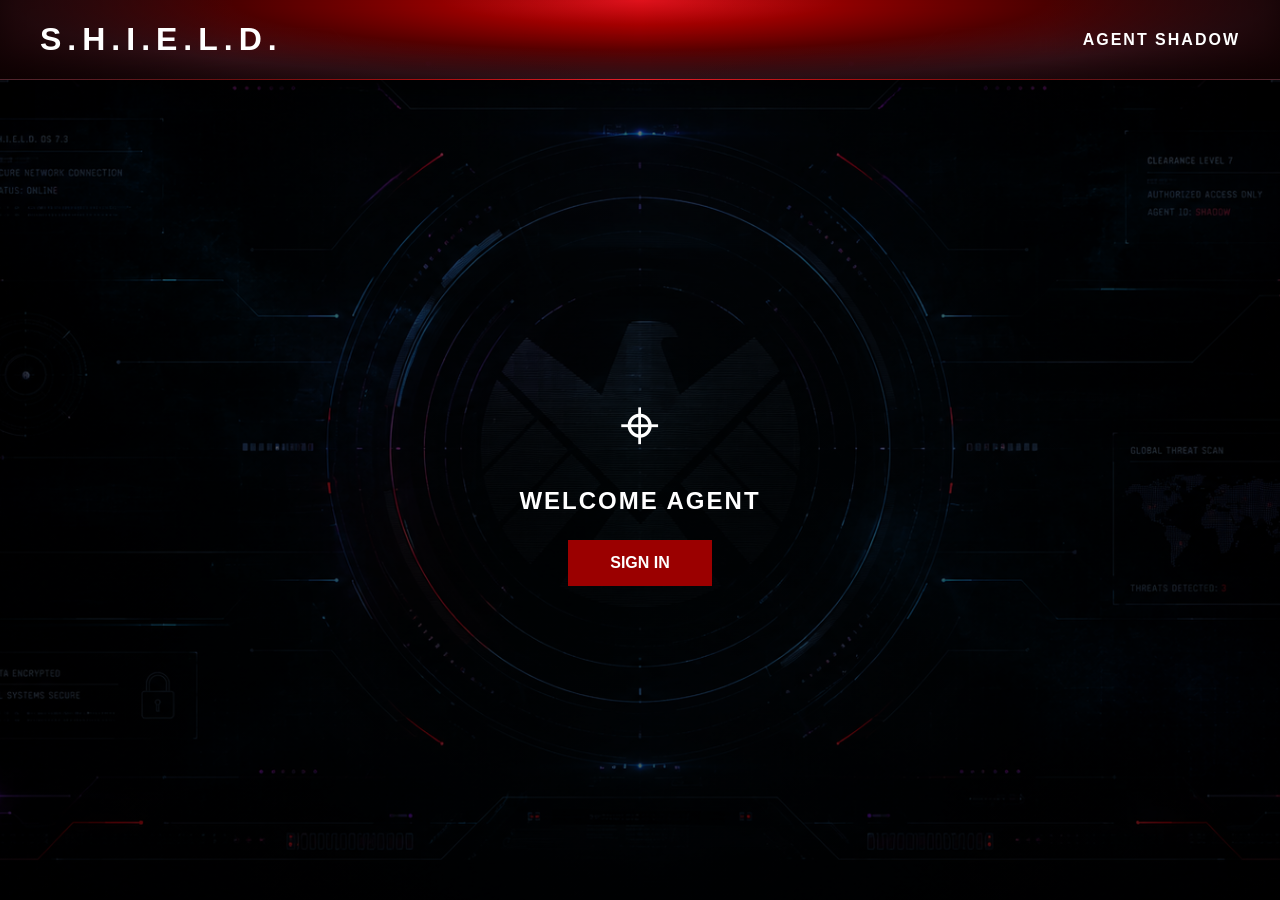
==== index.html @ c0e5814b "Created landing page and base styling" ====
<!DOCTYPE html>
<html lang="en">
<head>
    <meta charset="UTF-8">
    <meta name="viewport" content="width=device-width, initial-scale=1.0">
    <title>Marvel's Classified Missions</title>
    <link href="https://fonts.googleapis.com/css2?family=Bebas+Neue&display=swap" rel="stylesheet">
    <link rel="stylesheet" href="css/style.css">
</head>
<body>
    <header class="topbar">
        <h1>S.H.I.E.L.D.</h1>
        <p>Agent Shadow</p>
    </header>

    <main class="start-screen">
        <section class="login-card">
            <div class="agent-icon">⌖</div>
            <h2>Welcome Agent</h2>
            <a href="dossier.html" class="button">Sign In</a>
        </section>
    </main>
</body>
</html>
---- css/style.css ----
* {
    margin: 0;
    padding: 0;
    box-sizing: border-box;
}

body {
    min-height: 100vh;
    background-image: linear-gradient(rgba(0, 0, 0, 0.55), rgba(0, 0, 0, 0.65)), url("../Images/BG1.png");
    background-size: cover;
    background-position: center;
    color: white;
    font-family: Arial, sans-serif;
}

.topbar {
    position: relative;
    overflow: hidden;

    height: 80px;
    padding: 0 40px;

    display: flex;
    align-items: center;
    justify-content: space-between;

    background:
        radial-gradient(
            ellipse at top center,
            rgba(240, 19, 30, 0.95) 0%,
            rgba(180, 0, 0, 0.92) 22%,
            rgba(105, 0, 0, 0.92) 45%,
            rgba(71, 24, 34, 0.96) 70%,
            rgba(25, 4, 8, 1) 100%
        );

    box-shadow:
        inset 0 -18px 24px rgba(0, 0, 0, 0.35),
        0 8px 22px rgba(0, 0, 0, 0.55);

    border-bottom: 1px solid rgba(255, 255, 255, 0.06);
}

.topbar::before {
    content: "";
    position: absolute;
    inset: 0;

    background:
        linear-gradient(
            90deg,
            rgba(12, 0, 0, 0.70) 0%,
            rgba(12, 0, 0, 0.25) 18%,
            rgba(12, 0, 0, 0) 50%,
            rgba(12, 0, 0, 0.25) 82%,
            rgba(12, 0, 0, 0.70) 100%
        );

    pointer-events: none;
}

.topbar h1,
.topbar p {
    position: relative;
    z-index: 1;
}

.topbar h1 {
    font-size: 32px;
    letter-spacing: 6px;
    color: white;
}

.topbar p {
    font-size: 16px;
    font-weight: bold;
    letter-spacing: 2px;
    text-transform: uppercase;
    color: white;
}

.start-screen {
    min-height: calc(100vh - 90px);
    display: flex;
    align-items: center;
    justify-content: center;
}

.login-card {
    text-align: center;
}

.agent-icon {
    font-size: 70px;
    margin-bottom: 20px;
}

.login-card h2 {
    margin-bottom: 25px;
    text-transform: uppercase;
    letter-spacing: 2px;
}

.button {
    display: inline-block;
    padding: 14px 42px;
    background: #9b0000;
    color: white;
    text-decoration: none;
    text-transform: uppercase;
    font-weight: bold;
}

.button:hover {
    background: #c40000;
}
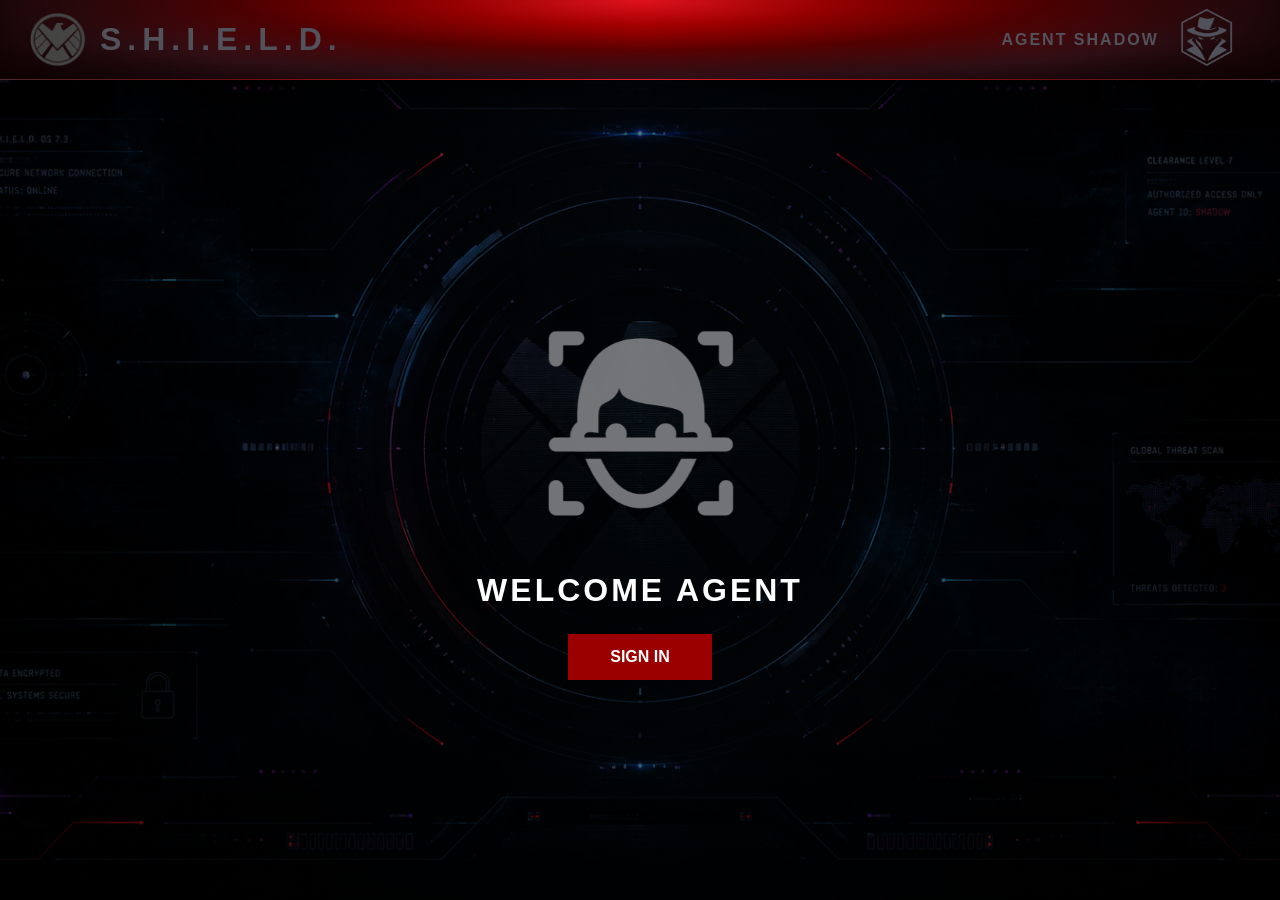
==== commit c5743cd2: "Logo's toegevoegd, kleur aangepast" ====
--- a/index.html
+++ b/index.html
@@ -4,18 +4,24 @@
     <meta charset="UTF-8">
     <meta name="viewport" content="width=device-width, initial-scale=1.0">
     <title>Marvel's Classified Missions</title>
-    <link href="https://fonts.googleapis.com/css2?family=Bebas+Neue&display=swap" rel="stylesheet">
     <link rel="stylesheet" href="css/style.css">
 </head>
 <body>
     <header class="topbar">
-        <h1>S.H.I.E.L.D.</h1>
-        <p>Agent Shadow</p>
+        <div class="header-left">
+            <img src="Images/Shield.png" alt="Shield Logo" class="shield-logo">
+            <h1>S.H.I.E.L.D.</h1>
+        </div>
+
+        <div class="header-right">
+            <p>Agent Shadow</p>
+            <img src="Images/agent.png" alt="Agent Logo" class="agent-logo">
+        </div>
     </header>
 
     <main class="start-screen">
         <section class="login-card">
-            <div class="agent-icon">⌖</div>
+            <img src="Images/login.png" alt="Agent login icon" class="login-icon">
             <h2>Welcome Agent</h2>
             <a href="dossier.html" class="button">Sign In</a>
         </section>
--- a/css/style.css
+++ b/css/style.css
@@ -18,7 +18,7 @@
     overflow: hidden;
 
     height: 80px;
-    padding: 0 40px;
+    padding: 0 30px;
 
     display: flex;
     align-items: center;
@@ -59,16 +59,39 @@
     pointer-events: none;
 }
 
-.topbar h1,
-.topbar p {
+.header-left,
+.header-right {
+    display: flex;
+    align-items: center;
     position: relative;
     z-index: 1;
+}
+
+.header-left {
+    gap: 15px;
+}
+
+.header-right {
+    gap: 8px;
+}
+
+.shield-logo {
+    height: 55px;
+    width: auto;
+    object-fit: contain;
+}
+
+.agent-logo {
+    height: 70px;
+    width: auto;
+    object-fit: contain;
+    margin-left: -5px;
 }
 
 .topbar h1 {
     font-size: 32px;
     letter-spacing: 6px;
-    color: white;
+    color: #51525B;
 }
 
 .topbar p {
@@ -76,11 +99,11 @@
     font-weight: bold;
     letter-spacing: 2px;
     text-transform: uppercase;
-    color: white;
+    color: #51525B;
 }
 
 .start-screen {
-    min-height: calc(100vh - 90px);
+    min-height: calc(100vh - 80px);
     display: flex;
     align-items: center;
     justify-content: center;
@@ -90,15 +113,27 @@
     text-align: center;
 }
 
-.agent-icon {
-    font-size: 70px;
-    margin-bottom: 20px;
+.login-icon {
+    height: 250px;
+    width: auto;
+    object-fit: contain;
+    margin-bottom: 18px;
+    opacity: 0.9;
+
+    filter: brightness(0) saturate(100%)
+            invert(54%)
+            sepia(4%)
+            saturate(233%)
+            hue-rotate(191deg)
+            brightness(92%)
+            contrast(88%);
 }
 
 .login-card h2 {
     margin-bottom: 25px;
     text-transform: uppercase;
-    letter-spacing: 2px;
+    letter-spacing: 3px;
+    font-size: 32px;
 }
 
 .button {
